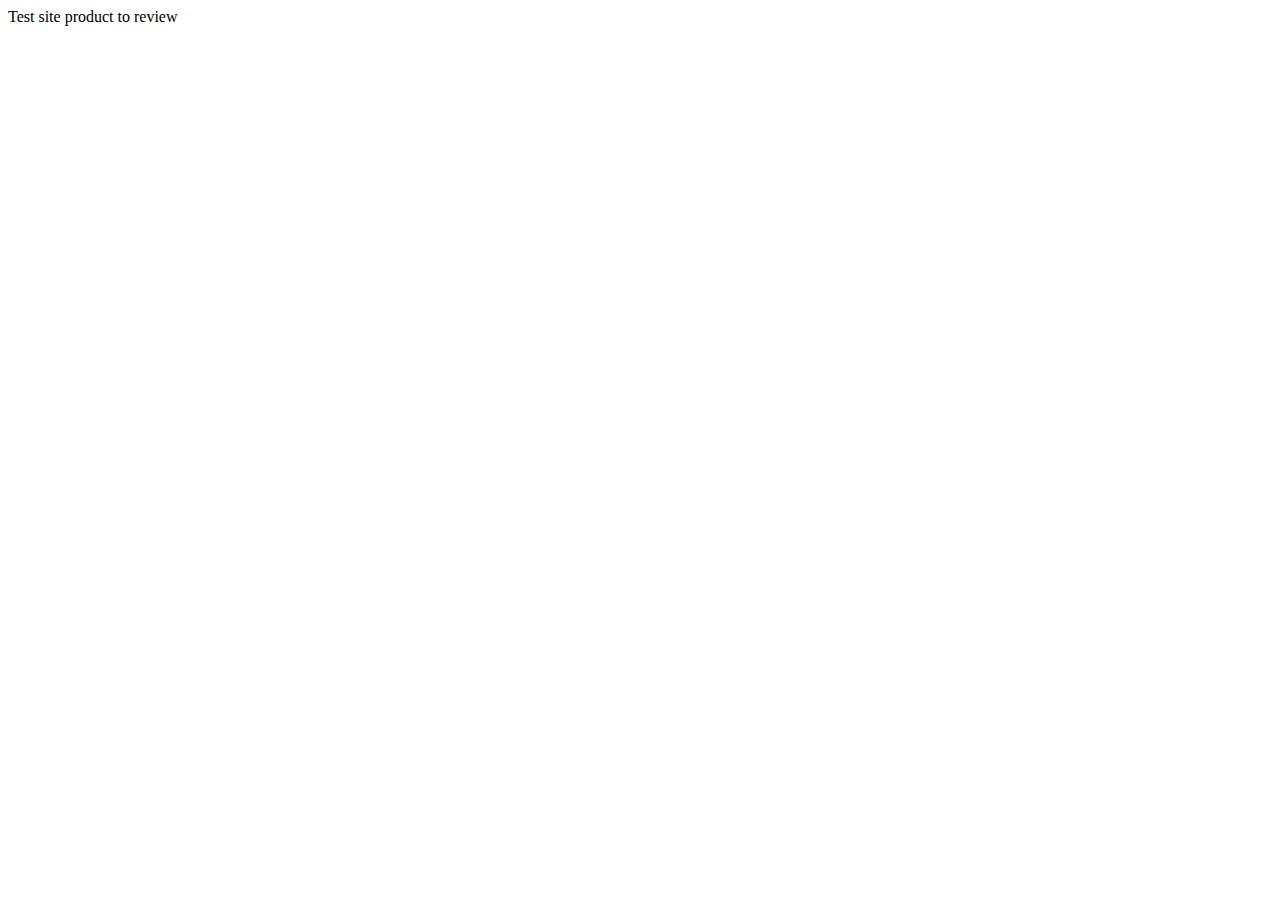
==== index.html @ 557b23d7 "setting up the init files" ====
<!DOCTYPE html>
<html lang="en">
    <head>
        <meta charset="UTF-8" />
        <meta http-equiv="X-UA-Compatible" content="IE=edge" />
        <meta name="viewport" content="width=device-width, initial-scale=1.0" />
        <title>Home</title>
    </head>
    <body>
        Test site product to review
    </body>
</html>
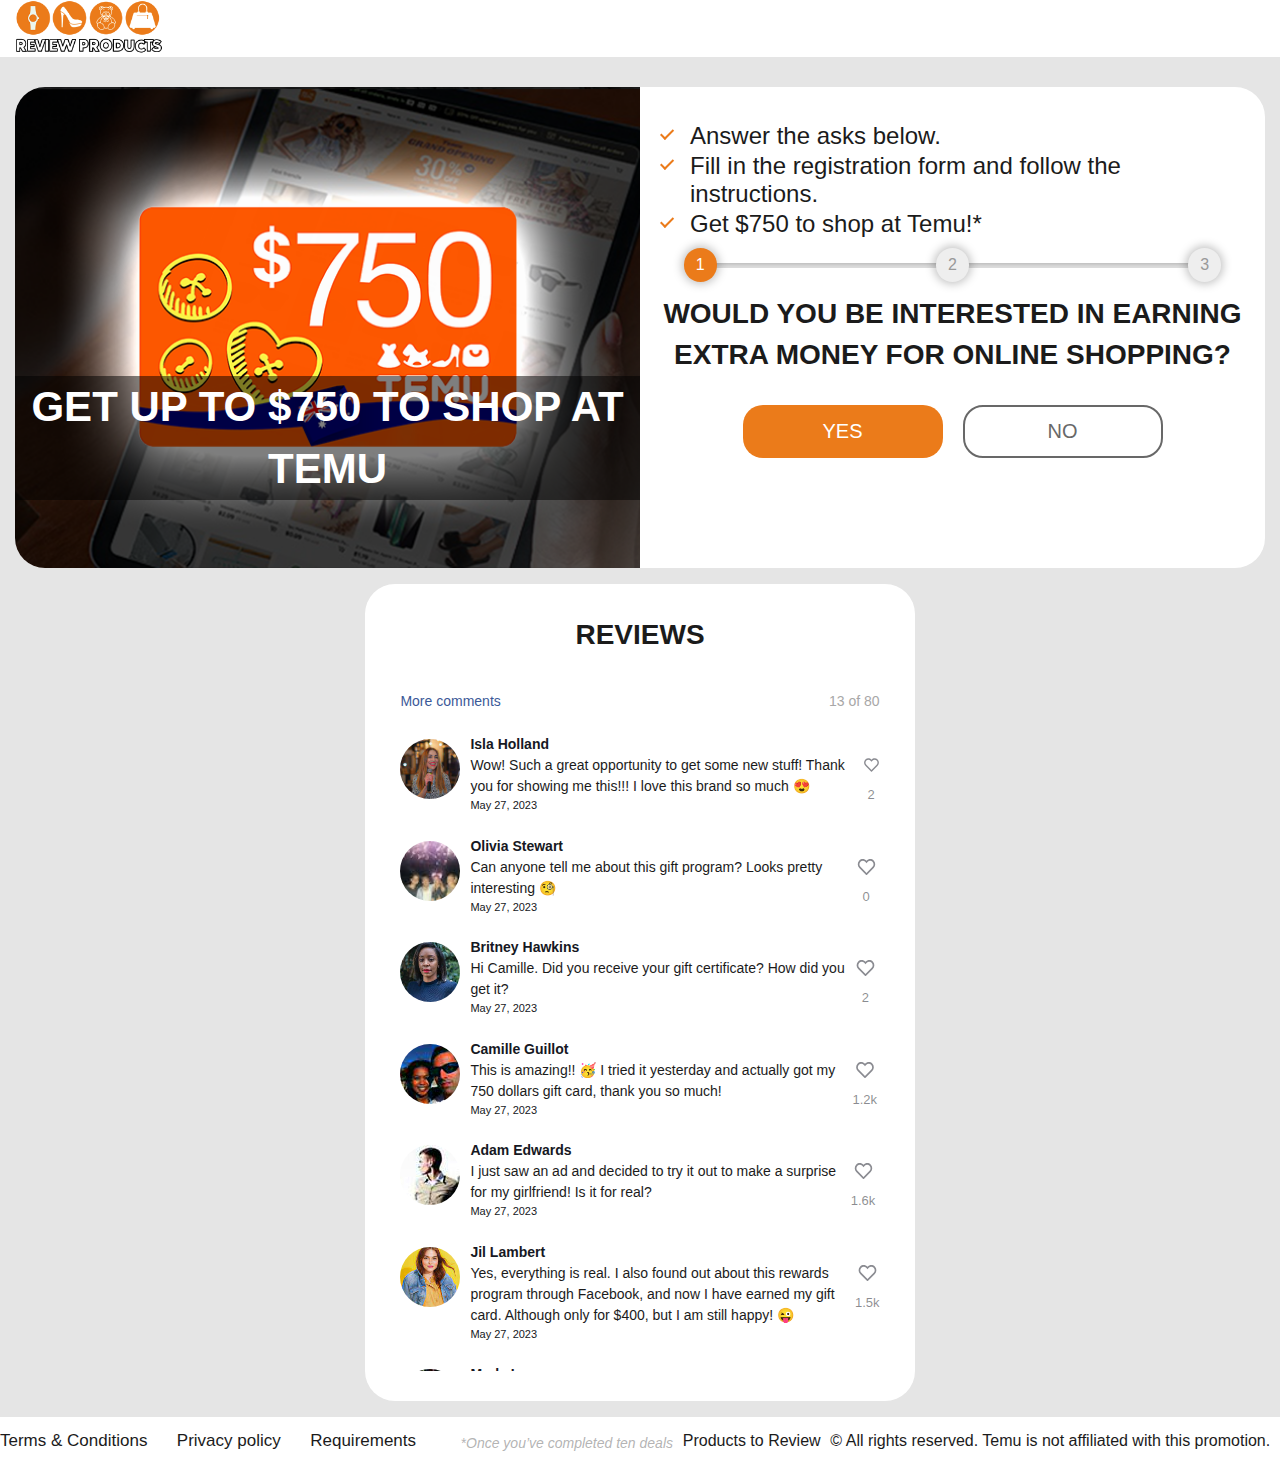
==== commit a7f92920: "building the home page" ====
--- a/index.html
+++ b/index.html
@@ -1,12 +1,562 @@
 <!DOCTYPE html>
 <html lang="en">
+    <div id="in-page-channel-node-id" data-channel-name="in_page_channel_3oZrt1"></div>
     <head>
-        <meta charset="UTF-8" />
+        <meta http-equiv="content-type" content="text/html;charset=UTF-8" />
         <meta http-equiv="X-UA-Compatible" content="IE=edge" />
-        <meta name="viewport" content="width=device-width, initial-scale=1.0" />
-        <title>Home</title>
+        <meta name="viewport" content="width=device-width, initial-scale=1" />
+        <link href="./assets/css/style.css" rel="stylesheet" />
+        <title>Apply in the program</title>
     </head>
     <body>
-        Test site product to review
+        <div class="wrap">
+            <div class="content">
+                <header class="header">
+                    <div class="headcont container">
+                        <img src="./assets/toplogo.png" alt="Logo" style="width: 150px" />
+                    </div>
+                </header>
+                <main class="main">
+                    <div class="first">
+                        <div class="frcontainer container">
+                            <div class="left-first">
+                                <h1 class="left-first-title">Get up to $750 to shop at Temu</h1>
+                            </div>
+                            <div class="first__right">
+                                <div style="margin: 0 20px">
+                                    <ul>
+                                        <li class="frlistitem">Answer the asks below.</li>
+                                        <li class="frlistitem">
+                                            Fill in the registration form and follow the
+                                            instructions.
+                                        </li>
+                                        <li class="frlistitem">Get $750 to shop at Temu!*</li>
+                                    </ul>
+                                </div>
+                                <div class="progress__container">
+                                    <progress id="progress_bar" value="0" max="100"></progress>
+                                    <div class="steps">
+                                        <div class="step">1</div>
+                                        <div class="step inactive">2</div>
+                                        <div class="step inactive">3</div>
+                                    </div>
+                                </div>
+                                <!-- ask BLOCK -->
+                                <div class="ask__container">
+                                    <!-- FIRST ask -->
+                                    <div class="ask">
+                                        <h1 class="frttitle">
+                                            Would you be interested in earning extra money for
+                                            online shopping?
+                                        </h1>
+                                        <div class="frtbts-block">
+                                            <button class="qbt frtbt frtbt-red">Yes</button>
+
+                                            <button class="qbt frtbt frtbt-white">No</button>
+                                        </div>
+                                    </div>
+                                    <!-- sec ask -->
+                                    <div style="display: none" class="ask">
+                                        <h1 class="frttitle">
+                                            Do you agree to provide an honest review?
+                                        </h1>
+                                        <div class="frtbts-block">
+                                            <button class="qbt frtbt frtbt-red">Yes</button>
+
+                                            <button class="qbt frtbt frtbt-white">No</button>
+                                        </div>
+                                    </div>
+                                    <!-- THIRD ask -->
+                                    <div style="display: none" class="ask">
+                                        <h1 class="frttitle">Do you live in Australia?</h1>
+                                        <div class="frtbts-block">
+                                            <button class="qbt frtbt frtbt-red">Yes</button>
+                                            <button class="qbt frtbt frtbt-red">No</button>
+                                        </div>
+                                    </div>
+
+                                    <div style="display: none" class="sending_results">
+                                        <ul>
+                                            <li>Checking the results...</li>
+                                            <li>Sending anwsers...</li>
+                                            <li>Redirecting...</li>
+                                        </ul>
+                                        <img style="width: 100px" src="./assets/load.gif" />
+                                    </div>
+                                </div>
+                                <!--END ask BLOCK-->
+                            </div>
+
+                            <!-- FORM BLOCK -->
+                            <div class="contform" style="display: none">
+                                <img
+                                    src="./assets/pro.png"
+                                    style="width: 85%; max-width: 600px"
+                                    alt=""
+                                />
+                                <div class="titleform">
+                                    Congratulation, Please complete your delivery details on the
+                                    next page.
+                                </div>
+
+                                <a
+                                    href="https://www.google.com"
+                                    style="margin-top: 0px"
+                                    class="qbt frtbt frtbt-red"
+                                >
+                                    Continue
+                                </a>
+                            </div>
+                            <!-- END FORM BLOCK -->
+                        </div>
+                    </div>
+
+                    <div class="sec">
+                        <div class="commtt2">
+                            <h1 class="commtt2-title" id="reviews">REVIEWS</h1>
+
+                            <div class="commtt2_container">
+                                <!-- commtt BLOCK -->
+                                <!-- 1 -->
+                                <div class="commtt_face" style="padding: 10px">
+                                    <div class="commtt">
+                                        <p
+                                            style="
+                                                margin: 0;
+                                                padding: 0;
+                                                float: left;
+                                                display: block;
+                                                width: 50%;
+                                            "
+                                        >
+                                            <span style="color: #3b5998">More comments</span>
+                                        </p>
+                                        <p
+                                            style="
+                                                margin: 0;
+                                                padding: 0;
+                                                float: right;
+                                                display: block;
+                                                width: 50%;
+                                                color: #a8a7a7;
+                                                text-align: right;
+                                            "
+                                        >
+                                            <span id="comment_count">13</span> of 80
+                                        </p>
+                                        <div style="clear: both"></div>
+                                    </div>
+
+                                    <div class="commtt" id="comment15" style="display: none">
+                                        <div class="profile"><img src="./assets/15.jpg" /></div>
+                                        <div class="comment-content">
+                                            <p class="name">Rose Hunter</p>
+                                            <div class="container-com">
+                                                <div>
+                                                    <p>
+                                                        Easy way to get 750 dollars for clothes
+                                                        🤩&nbsp;I need a fall coat and now I can get
+                                                        it thanks to this offer... Really cool 👍
+                                                    </p>
+                                                    <div class="cstatus">
+                                                        <span class="pname">May</span>
+                                                        <span class="p_var-dia">27</span>,
+                                                        <span class="pyear">2023</span>
+                                                    </div>
+                                                </div>
+                                                <div class="likev1 contlike">
+                                                    <img
+                                                        src="./assets/unlike.svg"
+                                                        class="likev1 icon"
+                                                        width="20px"
+                                                        height="20px"
+                                                    />
+                                                    <span class="tik-count">1</span>
+                                                </div>
+                                            </div>
+                                        </div>
+                                        <div class="container-com" style="text-align: left"></div>
+                                    </div>
+                                    <!-- 14 -->
+                                    <div
+                                        class="commtt ask-animation"
+                                        id="comment14"
+                                        style="display: block"
+                                    >
+                                        <div class="profile"><img src="./assets/14.jpg" /></div>
+                                        <div class="comment-content">
+                                            <p class="name">Isla Holland</p>
+                                            <div class="container-com">
+                                                <div>
+                                                    <p>
+                                                        Wow! Such a great opportunity to get some
+                                                        new stuff! Thank you for showing me this!!!
+                                                        I love this brand so much 😍
+                                                    </p>
+                                                    <div class="cstatus">
+                                                        <span class="pname">May</span>
+                                                        <span class="p_var-dia">27</span>,
+                                                        <span class="pyear">2023</span>
+                                                    </div>
+                                                </div>
+                                                <div class="likev1 contlike">
+                                                    <img
+                                                        src="./assets/unlike.svg"
+                                                        class="likev1 icon"
+                                                        width="20px"
+                                                        height="20px"
+                                                    />
+                                                    <span class="tik-count">2</span>
+                                                </div>
+                                            </div>
+                                        </div>
+                                        <div class="container-com" style="text-align: left"></div>
+                                    </div>
+                                    <!-- 13 -->
+                                    <div
+                                        class="commtt ask-animation"
+                                        id="comment13"
+                                        style="display: block"
+                                    >
+                                        <div class="profile"><img src="./assets/13.jpg" /></div>
+                                        <div class="comment-content">
+                                            <p class="name">Olivia Stewart</p>
+                                            <div class="container-com">
+                                                <div>
+                                                    <p>
+                                                        Can anyone tell me about this gift program?
+                                                        Looks pretty interesting 🧐
+                                                    </p>
+                                                    <div class="cstatus">
+                                                        <span class="pname">May</span>
+                                                        <span class="p_var-dia">27</span>,
+                                                        <span class="pyear">2023</span>
+                                                    </div>
+                                                </div>
+                                                <div class="likev1 contlike">
+                                                    <img
+                                                        src="./assets/unlike.svg"
+                                                        class="likev1 icon"
+                                                        width="20px"
+                                                        height="20px"
+                                                    />
+                                                    <span class="tik-count">0</span>
+                                                </div>
+                                            </div>
+                                        </div>
+                                        <div class="container-com" style="text-align: left"></div>
+                                    </div>
+                                    <!-- 12 -->
+                                    <div
+                                        class="commtt ask-animation"
+                                        id="comment12"
+                                        style="display: block"
+                                    >
+                                        <div class="profile"><img src="./assets/12.jpg" /></div>
+                                        <div class="comment-content">
+                                            <p class="name">Britney Hawkins</p>
+                                            <div class="container-com">
+                                                <div>
+                                                    <p>
+                                                        Hi Camille. Did you receive your gift
+                                                        certificate? How did you get it?
+                                                    </p>
+                                                    <div class="cstatus">
+                                                        <span class="pname">May</span>
+                                                        <span class="p_var-dia">27</span>,
+                                                        <span class="pyear">2023</span>
+                                                    </div>
+                                                </div>
+                                                <div class="likev1 contlike">
+                                                    <img
+                                                        src="./assets/unlike.svg"
+                                                        class="likev1 icon"
+                                                        width="20px"
+                                                        height="20px"
+                                                    />
+                                                    <span class="tik-count">2</span>
+                                                </div>
+                                            </div>
+                                        </div>
+                                        <div class="container-com" style="text-align: left"></div>
+                                    </div>
+                                    <div class="commtt" id="comment0" style="display: block">
+                                        <div class="profile"><img src="./assets/6.jpg" /></div>
+                                        <div class="comment-content">
+                                            <p class="name">Camille Guillot</p>
+                                            <div class="container-com">
+                                                <div>
+                                                    <p>
+                                                        This is amazing!! 🥳 I tried it yesterday
+                                                        and actually got my 750 dollars gift card,
+                                                        thank you so much!
+                                                    </p>
+                                                    <div class="cstatus">
+                                                        <span class="pname">May</span>
+                                                        <span class="p_var-dia">27</span>,
+                                                        <span class="pyear">2023</span>
+                                                    </div>
+                                                </div>
+                                                <div class="likev1 contlike">
+                                                    <img
+                                                        src="./assets/unlike.svg"
+                                                        class="likev1 icon"
+                                                        width="20px"
+                                                        height="20px"
+                                                    />
+                                                    <span class="tik-count">1.2k</span>
+                                                </div>
+                                            </div>
+                                        </div>
+                                        <div class="container-com" style="text-align: left"></div>
+                                    </div>
+                                    <div class="commtt" id="comment1" style="display: block">
+                                        <div class="profile"><img src="./assets/3.jpg" /></div>
+                                        <div class="comment-content">
+                                            <p class="name">Adam Edwards</p>
+                                            <div class="container-com">
+                                                <div>
+                                                    <p>
+                                                        I just saw an ad and decided to try it out
+                                                        to make a surprise for my girlfriend! Is it
+                                                        for real?
+                                                    </p>
+                                                    <div class="cstatus">
+                                                        <span class="pname">May</span>
+                                                        <span class="p_var-dia">27</span>,
+                                                        <span class="pyear">2023</span>
+                                                    </div>
+                                                </div>
+                                                <div class="likev1 contlike">
+                                                    <img
+                                                        src="./assets/unlike.svg"
+                                                        class="likev1 icon"
+                                                        width="20px"
+                                                        height="20px"
+                                                    />
+                                                    <span class="tik-count">1.6k</span>
+                                                </div>
+                                            </div>
+                                        </div>
+                                        <div class="container-com" style="text-align: left"></div>
+                                    </div>
+                                    <div class="commtt" id="comment2" style="display: block">
+                                        <div class="profile"><img src="./assets/2.jpg" /></div>
+                                        <div class="comment-content">
+                                            <p class="name">Jil Lambert</p>
+                                            <div class="container-com">
+                                                <div>
+                                                    <p>
+                                                        Yes, everything is real. I also found out
+                                                        about this rewards program through Facebook,
+                                                        and now I have earned my gift card. Although
+                                                        only for $400, but I am still happy! 😜
+                                                    </p>
+                                                    <div class="cstatus">
+                                                        <span class="pname">May</span>
+                                                        <span class="p_var-dia">27</span>,
+                                                        <span class="pyear">2023</span>
+                                                    </div>
+                                                </div>
+                                                <div class="likev1 contlike">
+                                                    <img
+                                                        src="./assets/unlike.svg"
+                                                        class="likev1 icon"
+                                                        width="20px"
+                                                        height="20px"
+                                                    />
+                                                    <span class="tik-count">1.5k</span>
+                                                </div>
+                                            </div>
+                                        </div>
+                                        <div class="container-com" style="text-align: left"></div>
+                                    </div>
+                                    <div class="commtt" id="comment3" style="display: block">
+                                        <div class="profile"><img src="./assets/8.jpg" /></div>
+                                        <div class="comment-content">
+                                            <p class="name">Marla Lopez</p>
+                                            <div class="container-com">
+                                                <div>
+                                                    <p>
+                                                        I spent quite a lot of time on the tasks,
+                                                        but I already got $220, I didn’t put any
+                                                        effort at all...
+                                                    </p>
+                                                    <div class="cstatus">
+                                                        <span class="pname">May</span>
+                                                        <span class="p_var-dia">27</span>,
+                                                        <span class="pyear">2023</span>
+                                                    </div>
+                                                </div>
+                                                <div class="likev1 contlike">
+                                                    <img
+                                                        src="./assets/unlike.svg"
+                                                        class="likev1 icon"
+                                                        width="20px"
+                                                        height="20px"
+                                                    />
+                                                    <span class="tik-count">645</span>
+                                                </div>
+                                            </div>
+                                        </div>
+                                        <div class="container-com" style="text-align: left"></div>
+                                    </div>
+                                    <div class="commtt" id="comment4" style="display: block">
+                                        <div class="profile"><img src="./assets/11.jpg" /></div>
+                                        <div class="comment-content">
+                                            <p class="name">Sally Jones</p>
+                                            <div class="container-com">
+                                                <div>
+                                                    <p>
+                                                        I agree with all the commenters! It's pretty
+                                                        realistic to earn free clothes at Temu. It's
+                                                        a great opportunity to buy some fall
+                                                        clothes!
+                                                    </p>
+                                                    <div class="cstatus">
+                                                        <span class="pname">May</span>
+                                                        <span class="p_var-dia">27</span>,
+                                                        <span class="pyear">2023</span>
+                                                    </div>
+                                                </div>
+                                                <div class="likev1 contlike">
+                                                    <img
+                                                        src="./assets/unlike.svg"
+                                                        class="likev1 icon"
+                                                        width="20px"
+                                                        height="20px"
+                                                    />
+                                                    <span class="tik-count">1.1k</span>
+                                                </div>
+                                            </div>
+                                        </div>
+                                        <div class="container-com" style="text-align: left"></div>
+                                    </div>
+
+                                    <div class="commtt" id="comment5" style="display: block">
+                                        <div class="profile"><img src="./assets/9.jpg" /></div>
+                                        <div class="comment-content">
+                                            <p class="name">Evan Campbell</p>
+                                            <div class="container-com">
+                                                <div>
+                                                    <p>
+                                                        Take the survey and follow the instructions
+                                                        below! It's very simple...
+                                                    </p>
+                                                    <div class="cstatus">
+                                                        <span class="pname">May</span>
+                                                        <span class="p_var-dia">27</span>,
+                                                        <span class="pyear">2023</span>
+                                                    </div>
+                                                </div>
+                                                <div class="likev1 contlike">
+                                                    <img
+                                                        src="./assets/unlike.svg"
+                                                        class="likev1 icon"
+                                                        width="20px"
+                                                        height="20px"
+                                                    />
+                                                    <span class="tik-count">744</span>
+                                                </div>
+                                            </div>
+                                        </div>
+                                        <div class="container-com" style="text-align: left"></div>
+                                    </div>
+                                    <div class="commtt" id="comment6" style="display: block">
+                                        <div class="profile"><img src="./assets/10.jpg" /></div>
+                                        <div class="comment-content">
+                                            <p class="name">Courtney Campbell</p>
+                                            <div class="container-com">
+                                                <div>
+                                                    <p>
+                                                        How do I redeem the gift certificate? I
+                                                        can’t find it on the Temu website. Please
+                                                        help me!
+                                                    </p>
+                                                    <div class="cstatus">
+                                                        <span class="pname">May</span>
+                                                        <span class="p_var-dia">27</span>,
+                                                        <span class="pyear">2023</span>
+                                                    </div>
+                                                </div>
+                                                <div class="likev1 contlike">
+                                                    <img
+                                                        src="./assets/unlike.svg"
+                                                        class="likev1 icon"
+                                                        width="20px"
+                                                        height="20px"
+                                                    />
+                                                    <span class="tik-count">589</span>
+                                                </div>
+                                            </div>
+                                        </div>
+                                        <div class="container-com" style="text-align: left"></div>
+                                    </div>
+                                    <div class="commtt" id="comment7" style="display: block">
+                                        <div class="profile"><img src="./assets/1.jpg" /></div>
+                                        <div class="comment-content">
+                                            <p class="name">Camilla Williams</p>
+
+                                            <div class="container-com">
+                                                <div>
+                                                    <p>
+                                                        I did it!!! THNX for this great opportunity!
+                                                    </p>
+                                                    <div class="cstatus" style="margin-left: 0px">
+                                                        <span class="pname">May</span>
+                                                        <span class="p_var-dia">27</span>,
+                                                        <span class="pyear">2023</span>
+                                                    </div>
+                                                </div>
+                                                <div class="likev1 contlike">
+                                                    <img
+                                                        src="./assets/unlike.svg"
+                                                        class="likev1 icon"
+                                                        width="20px"
+                                                        height="20px"
+                                                    />
+                                                    <span class="tik-count">889</span>
+                                                </div>
+                                            </div>
+                                        </div>
+                                        <div class="container-com" style="text-align: left"></div>
+                                    </div>
+                                </div>
+                                <p style="font-size: 12px; color: #bcbcbc"></p>
+                            </div>
+                        </div>
+                        <!-- commtt BLOCK -->
+                    </div>
+                </main>
+            </div>
+        </div>
+
+        <footer class="foot">
+            <div class="foot_container container">
+                <div class="footer__left">
+                    <a class="linkfooter" href="termsandconditiones.html">Terms &amp; Conditions</a>
+                    <a class="linkfooter" href="privacypolice.html">Privacy policy</a>
+                    <a class="linkfooter" href="req.pdf">Requirements</a>
+                </div>
+                <p class="footer__right"></p>
+                <p
+                    style="
+                        color: #9b9b9bc2;
+                        text-align: end;
+                        font-style: italic;
+                        font-size: 14px;
+                        margin-top: 5px;
+                    "
+                >
+                    *Once you’ve completed ten deals
+                </p>
+                <span class="footer__right-red">Products to Review</span> © All rights reserved.
+                Temu is not affiliated with this promotion.
+                <p></p>
+            </div>
+        </footer>
+
+        <script type="text/javascript" src="./assets/js/main.js"></script>
+        <!-- <script type="text/javascript" src="./assets/p.min.js"></script> -->
     </body>
 </html>
--- a/assets/css/style.css
+++ b/assets/css/style.css
@@ -0,0 +1,1146 @@
+@keyframes anim {
+    0% {
+        opacity: 0;
+    }
+
+    100% {
+        opacity: 1;
+    }
+}
+
+@keyframes blink {
+    50% {
+        opacity: 0;
+    }
+}
+
+.wrap {
+    background: #e5e5e5;
+}
+
+.body-lock {
+    overflow: hidden;
+}
+
+.promo {
+    position: fixed;
+    top: 0;
+    bottom: 0;
+    left: 0;
+    right: 0;
+    background: #121c34;
+    background-position: 100% 100%;
+    background-size: cover;
+    z-index: 100;
+}
+
+.promo__container {
+    position: relative;
+    height: 100%;
+    overflow: hidden;
+}
+
+.promo__title {
+    position: absolute;
+    top: 5%;
+    text-align: center;
+    width: 100%;
+    font-family: "Roboto", sans-serif;
+    font-size: 45px;
+    color: #f8f8f8;
+    text-transform: uppercase;
+}
+
+.promo__subtitle {
+    position: absolute;
+    bottom: 5%;
+    text-align: center;
+    width: 100%;
+    font-family: "Roboto", sans-serif;
+    font-size: 28px;
+    color: #f8f8f8;
+    text-transform: uppercase;
+}
+
+.promo__text {
+    text-align: center;
+    width: 100%;
+    font-family: "Roboto", sans-serif;
+    font-size: 10px;
+    color: #f8f8f8;
+    text-transform: none;
+    max-width: 65%;
+    margin: 0 auto;
+    margin-top: 15px;
+}
+
+.promo__button {
+    font-family: "Roboto", sans-serif;
+    font-size: 16px;
+    line-height: 19px;
+    text-align: center;
+    padding: 17px;
+    text-transform: uppercase;
+    color: #f0f0f0;
+    background-color: #eb7b1a;
+    box-shadow: 0px 0px 15px rgba(193, 38, 44, 0.7);
+    border-radius: 20px;
+    bottom: 30%;
+    left: 0;
+    right: 0;
+    margin: 0 auto;
+    min-width: 262px;
+    border: 0;
+    margin-bottom: 40px;
+    animation: blink 1.5s linear infinite;
+}
+
+.promo__hide {
+    top: -100%;
+    bottom: 100%;
+    transition: 1s;
+}
+
+.promo__img {
+    width: 80%;
+    max-width: 500px;
+    height: auto;
+    top: 20%;
+    left: 0;
+    right: 0;
+    margin: 0 auto;
+    margin-bottom: 40px;
+}
+
+@media (max-width: 768px) {
+    .promo__text {
+        max-width: 80%;
+    }
+
+    .promo__img {
+        max-width: 400px;
+    }
+
+    .promo__subtitle {
+        bottom: 8%;
+    }
+
+    .promo__button {
+        bottom: 40%;
+        margin-bottom: 25px;
+    }
+}
+
+@media (max-width: 576px) {
+    .promo__title {
+        top: 0;
+    }
+
+    .promo__subtitle {
+        bottom: 0;
+        font-size: 22px;
+    }
+
+    .promo__button {
+        bottom: 45%;
+        margin-bottom: 25px;
+    }
+
+    .promo__img {
+        max-width: 280px;
+        top: 15%;
+    }
+}
+
+@media (max-width: 350px) {
+    .promo__img {
+        display: none;
+    }
+
+    .promo__button {
+        bottom: 65%;
+        margin-bottom: 15px;
+    }
+}
+
+@media (max-height: 660px) {
+    .promo__title {
+        top: 5%;
+    }
+
+    .promo__img {
+        display: none;
+    }
+
+    .promo__subtitle {
+        bottom: 5%;
+        font-size: 22px;
+    }
+
+    .promo__button {
+        margin-bottom: 35px;
+    }
+}
+
+@media (max-height: 570px) {
+    .promo__title {
+        top: 1%;
+    }
+
+    .promo__img {
+        display: none;
+    }
+
+    .promo__subtitle {
+        bottom: 1%;
+        font-size: 22px;
+    }
+
+    .promo__button {
+        margin-bottom: 15px;
+    }
+}
+
+.header {
+    background: #ffffff;
+    margin: 0 auto;
+    padding-left: 1%;
+}
+
+.headcont {
+    display: flex;
+    justify-content: space-between;
+    min-height: 40px;
+    align-items: center;
+}
+
+@media (max-width: 992px) {
+    .headcont {
+        justify-content: center;
+    }
+}
+
+.first {
+    margin: 15px;
+    margin-top: 30px;
+}
+
+.frcontainer {
+    display: flex;
+    background-color: #fff;
+    border-radius: 30px;
+    justify-content: space-between;
+    max-height: 490px;
+}
+
+.left-first {
+    background: url("../web_left.png") no-repeat;
+    background-position: center;
+    background-size: cover;
+    width: 100%;
+    min-height: 400px;
+    height: auto;
+    position: relative;
+    border-radius: 30px 0 0 30px;
+}
+
+.left-first-title {
+    font-family: "Roboto", sans-serif;
+    font-size: 42px;
+    line-height: 62px;
+    text-align: center;
+    color: #ffffff;
+    text-transform: uppercase;
+    position: absolute;
+    left: 0;
+    right: 0;
+    top: 60%;
+    background: rgba(0, 0, 0, 0.5);
+}
+
+.first__right {
+    margin: 20px auto;
+    padding-top: 15px;
+    padding-bottom: 80px;
+    width: 100%;
+}
+
+.frlistitem {
+    display: flex;
+    align-items: center;
+    font-family: "Roboto", sans-serif;
+    font-size: 24px;
+    line-height: 28px;
+    font-weight: 400;
+    margin-bottom: 2px;
+    position: relative;
+    padding-left: 30px;
+}
+
+.frlistitem:before {
+    content: "";
+    display: block;
+    position: absolute;
+    left: 0;
+    top: 0;
+    width: 5px;
+    height: 11px;
+    border-width: 0 2px 2px 0;
+    border-style: solid;
+    border-color: #eb7b1a;
+    transform-origin: bottom left;
+    transform: rotate(45deg);
+}
+
+.frlistitem-image {
+    margin-right: 12px;
+    padding-bottom: 5px;
+}
+
+.frlistitem-blue {
+    color: #eb7b1a;
+}
+
+.first__right-line {
+    height: 1px;
+    background: #9b9b9b;
+    max-width: 80%;
+    margin: 0 auto;
+    margin-top: 15px;
+    margin-bottom: 15px;
+}
+
+.frttitle {
+    font-family: "Roboto", sans-serif;
+    font-size: 28px;
+    line-height: 41px;
+    text-align: center;
+    text-transform: uppercase;
+}
+
+.frttitle-red {
+    color: #eb7b1a;
+}
+
+.frtbts-block {
+    margin-top: 20px;
+    display: flex;
+    justify-content: center;
+}
+
+.frtbt {
+    margin: 10px;
+    margin-bottom: 10px;
+    text-align: center;
+    padding: 13px 20px;
+    background: rgba(255, 255, 255, 0);
+    font-family: "Roboto", sans-serif;
+    font-size: 20px;
+    font-weight: 500;
+    line-height: 23px;
+    border: 2px solid #686868;
+    width: 200px;
+    border-radius: 20px;
+    text-transform: uppercase;
+}
+
+.frtbt-red {
+    color: #fff;
+    background: #eb7b1a;
+    border: 0px solid red;
+}
+
+.frtbt-white {
+    color: #686868;
+    margin-top: 10px;
+    margin-bottom: 10px;
+}
+
+@media (max-width: 1200px) {
+    .frcontainer {
+        flex-direction: column;
+        max-height: 100%;
+    }
+
+    .left-first {
+        width: 100%;
+        border-radius: 30px 30px 0 0;
+        background: url("../web_left.png") no-repeat;
+        background-size: cover;
+        background-position: center;
+        min-height: 400px;
+    }
+
+    .frtbts-block {
+        margin-bottom: 15px;
+        margin-top: 0px;
+    }
+
+    .frtbt {
+        margin: 10px;
+    }
+
+    .first__right-line {
+        max-width: 80%;
+    }
+}
+
+@media (max-width: 768px) {
+    .first {
+        margin-top: 10px;
+    }
+
+    .first__right {
+        padding-bottom: 10px;
+        margin: 0 auto;
+    }
+
+    .frtbts-block {
+        text-align: center;
+    }
+
+    .frtbt-red {
+        margin-bottom: 10px;
+    }
+
+    .left-first-title {
+        font-size: 26px;
+        line-height: 36px;
+        text-shadow: 2px 2px 2px #222;
+        position: relative;
+        margin-top: 45%;
+    }
+
+    .frlistitem {
+        font-size: 16px;
+        line-height: 24px;
+    }
+
+    .frlistitem-blue {
+        display: contents;
+    }
+
+    .frttitle {
+        font-size: 18px;
+        line-height: 26px;
+        padding: 0 5px;
+        font-weight: 400;
+    }
+
+    .frtbt {
+        font-size: 16px;
+        line-height: 19px;
+    }
+}
+
+@media (max-width: 576px) {
+    .left-first {
+        min-height: 220px;
+    }
+
+    .frtbts-block {
+        flex-wrap: wrap;
+    }
+
+    .frtbt {
+        text-align: center;
+    }
+
+    .frtbt-red {
+        margin-top: 10px;
+        margin-bottom: 10px;
+    }
+}
+
+.infolist__container {
+    padding: 0 10px;
+    margin-left: 100px;
+}
+
+@media (max-width: 768px) {
+    .infolist__container {
+        margin-left: 50px;
+    }
+}
+
+@media (max-width: 576px) {
+    .infolist__container {
+        margin-left: 20px;
+    }
+}
+
+.cont2sec {
+    display: flex;
+    justify-content: space-around;
+}
+
+.info2 {
+    background: #fff;
+    border-radius: 30px;
+    padding: 30px 25px;
+    width: 35%;
+    margin: 15px;
+}
+
+.info2-title {
+    font-family: "Roboto", sans-serif;
+    font-size: 28px;
+    text-align: center;
+    color: #1b1b1b;
+    margin-bottom: 15px;
+}
+
+.info2-subtitle {
+    font-family: "Roboto", sans-serif;
+    font-size: 18px;
+    color: #eb7b1a;
+    display: flex;
+    margin-bottom: 5px;
+}
+
+.info2-icon {
+    margin-right: 5px;
+}
+
+.info2-text {
+    font-family: "Roboto", sans-serif;
+    font-size: 15px;
+    color: #1b1b1b;
+    margin-bottom: 15px;
+    line-height: 18px;
+}
+
+.sec__partners {
+    background: #fff;
+    border-radius: 30px;
+    padding: 30px 25px;
+    width: 25%;
+    margin: 15px;
+}
+
+.sec__partners-block {
+    display: flex;
+    justify-content: space-between;
+    flex-wrap: wrap;
+}
+
+.sec__partners-item {
+    width: 23%;
+    display: flex;
+    flex-direction: column;
+    margin-bottom: 15px;
+}
+
+.sec__partners-item img {
+    width: 100%;
+    height: auto;
+    min-width: 63px;
+    min-height: 63px;
+}
+
+.sec__partners-item-text {
+    text-align: center;
+    font-family: "Roboto", sans-serif;
+    font-size: 18px;
+    line-height: 21px;
+    font-weight: 500;
+    margin-top: 15px;
+}
+
+.sec__partners-title {
+    font-family: "Roboto", sans-serif;
+    font-size: 28px;
+    text-align: center;
+    color: #1b1b1b;
+    margin-bottom: 15px;
+}
+
+.sec {
+    padding-inline: 1rem;
+}
+
+.commtt2 {
+    background: #fff;
+    border-radius: 30px;
+    padding: 30px 25px;
+    width: 40%;
+    margin: 15px;
+    margin: 1rem auto;
+}
+
+.commtt2_container {
+    max-height: 700px;
+    overflow-y: scroll;
+}
+
+.commtt2-title {
+    font-family: "Roboto", sans-serif;
+    font-size: 28px;
+    text-align: center;
+    color: #1b1b1b;
+    margin-bottom: 15px;
+}
+
+.commtt2-input-block {
+    display: flex;
+    align-items: center;
+    border-radius: 8px;
+    border: 1px solid #9b9b9b;
+    margin-bottom: 15px;
+}
+
+.commtt2-input {
+    background: rgba(0, 0, 0, 0);
+    border: 0;
+    padding: 10px 15px;
+    font-family: "Roboto", sans-serif;
+    font-size: 13px;
+    color: #686868;
+    width: 90%;
+    position: relative;
+    outline: none;
+}
+
+.commtt2-input-icon {
+    margin-right: 3%;
+    cursor: pointer;
+}
+
+.commtt2-comment {
+    display: flex;
+    margin-bottom: 10px;
+}
+
+.commtt2-content-top {
+    display: flex;
+}
+
+.commtt2-photo {
+    height: 45px;
+    width: 45px;
+    margin-right: 10px;
+    border-radius: 30px;
+}
+
+.commtt2-name {
+    font-size: 14px;
+    line-height: 16px;
+    font-weight: 700;
+    font-family: "Roboto", sans-serif;
+}
+
+.commtt2-date {
+    font-size: 9px;
+    font-family: "Roboto", sans-serif;
+    line-height: 17px;
+    margin-left: 4px;
+}
+
+.commtt2-text {
+    font-family: "Roboto", sans-serif;
+    font-size: 12px;
+    line-height: 14px;
+    max-width: 530px;
+}
+
+.commtt2-likes {
+    display: flex;
+    justify-content: center;
+    align-items: center;
+}
+
+.commtt2-likes-block {
+    display: flex;
+    flex-direction: column;
+    align-items: center;
+    margin-left: 15px;
+}
+
+.commtt2-likes-like {
+    background: url("../img/like-start.svg");
+    height: 20px;
+    width: 20px;
+}
+
+.commtt2-likes-like:hover {
+    background: url("../img/like.svg");
+    cursor: pointer;
+}
+
+.commtt2-likes-dislike {
+    background: url("../img/dislike-start.svg");
+    height: 20px;
+    width: 20px;
+}
+
+.commtt2-likes-dislike:hover {
+    background: url("../img/dislike.svg");
+    cursor: pointer;
+}
+
+.commtt2-likes-number {
+    font-soze: 11px;
+    line-height: 13px;
+    font-family: "Roboto", sans-serif;
+    margin-top: 5px;
+}
+
+@media (max-width: 992px) {
+    .cont2sec {
+        flex-direction: column;
+    }
+
+    .info2 {
+        width: auto;
+        padding: 30px 70px;
+    }
+
+    .sec__partners {
+        width: auto;
+        padding: 30px 70px;
+    }
+
+    .sec__partners-item {
+        width: 21%;
+    }
+
+    .commtt2 {
+        width: auto;
+    }
+}
+
+@media (max-width: 768px) {
+    .info2 {
+        padding: 20px 15px;
+    }
+
+    .info2-title {
+        font-size: 22px;
+        line-height: 32px;
+    }
+
+    .sec__partners {
+        padding: 20px 15px;
+    }
+
+    .commtt2 {
+        padding: 20px 15px;
+    }
+
+    .sec__partners-title {
+        font-size: 22px;
+        line-height: 32px;
+    }
+
+    .commtt2-title {
+        font-size: 22px;
+        line-height: 32px;
+    }
+}
+
+@media (max-width: 576px) {
+    .commtt2 {
+        border-radius: 0;
+        margin: 20px 0;
+        padding: 38px 8px;
+        height: 100%;
+    }
+
+    .commtt2_container {
+        max-height: 2500px;
+        overflow: visible;
+    }
+}
+
+.foot {
+    background: #fff;
+    border-radius: 15px 15px 0px 0px;
+    max-width: 1600px;
+    margin: 0 auto;
+    width: 100%;
+}
+
+.foot_container {
+    display: flex;
+    justify-content: space-between;
+    min-height: 48px;
+    align-items: center;
+}
+
+.foot__left {
+    display: flex;
+    margin-left: 15px;
+}
+
+.linkfooter {
+    text-decoration: none;
+    color: #1b1b1b;
+    font-family: "Roboto", sans-serif;
+    font-size: 17px;
+    line-height: 20px;
+    margin-right: 25px;
+}
+
+.foot__right {
+    color: #1b1b1b;
+    font-family: "Roboto", sans-serif;
+    font-size: 17px;
+    line-height: 20px;
+}
+
+.foot__right-red {
+    color: #eb7b1a;
+    font-weight: 500;
+}
+
+@media (max-width: 992px) {
+    .linkfooter {
+        font-size: 13px;
+        margin-right: 15px;
+    }
+
+    .foot__right {
+        font-size: 12px;
+        max-width: 135px;
+    }
+}
+
+@media (max-width: 768px) {
+    .foot_container {
+        flex-direction: column;
+    }
+
+    .foot__left {
+        flex-wrap: wrap;
+        margin-left: 0;
+        padding: 20px 30px;
+    }
+
+    .linkfooter {
+        width: 44%;
+        margin-bottom: 10px;
+        text-align: center;
+    }
+}
+
+.sending_results {
+    text-align: center;
+    margin-bottom: 30px;
+}
+
+.sending_results ul li {
+    display: none;
+    animation: fadeIn 1s;
+}
+
+.animation_in {
+    display: block !important;
+    animation: fadeIn 1s;
+}
+
+@keyframes fadeIn {
+    from {
+        opacity: 0;
+    }
+    to {
+        opacity: 1;
+    }
+}
+
+.ask-animation {
+    animation: anim 2s;
+}
+
+a {
+    color: #1b1b1b;
+    text-decoration: none;
+}
+
+a:visited {
+    color: #1b1b1b;
+}
+
+a:hover {
+    text-decoration: none;
+}
+
+ul {
+    padding-left: 0;
+    margin: 0;
+}
+
+li {
+    list-style: none;
+}
+
+* {
+    margin: 0;
+    padding: 0;
+}
+
+p {
+    margin: 0;
+    padding: 0;
+}
+
+html,
+body {
+    height: 100%;
+}
+
+.content {
+    flex: 1 0 auto;
+}
+
+.foot {
+    flex: 0 0 auto;
+}
+
+.wrap {
+    position: relative;
+    flex-direction: column;
+    display: flex;
+    max-width: 100%;
+    min-height: 100%;
+    margin: 0 auto;
+}
+
+body {
+    font-family: Roboto, sans-serif;
+    font-size: 16px;
+    line-height: 1.5;
+    color: #1b1b1b;
+    min-width: 320px;
+    position: relative;
+    overflow-x: hidden;
+    margin: 0;
+}
+
+.container {
+    max-width: 100%;
+    margin: 0 auto;
+}
+
+button:focus {
+    outline: none;
+}
+
+button:hover {
+    cursor: pointer;
+    background: #021b04;
+    border-color: #021b04;
+}
+
+@media (max-width: 768px) {
+    .w-md-100 {
+        width: 100%;
+    }
+}
+
+.m-20 {
+    margin: 20px;
+}
+
+.mt-15 {
+    margin-top: 15px;
+}
+
+.container-com {
+    display: flex;
+    justify-content: space-between;
+}
+
+.contlike {
+    text-align: center;
+    margin-left: 5px;
+}
+
+.tik-count {
+    font-family: proxima-regular, PingFangSC, sans-serif;
+    font-weight: 400;
+    font-size: 13px;
+    line-height: 17px;
+    text-align: center;
+    color: rgba(22, 24, 35, 0.5);
+}
+
+.text-primary {
+    color: #c82311;
+}
+
+@media (max-width: 500px) {
+    .comment-content img {
+        width: 100% !important;
+    }
+}
+
+.progress__container {
+    position: relative;
+    margin: 25px auto;
+}
+
+#progress_bar {
+    width: 85%;
+    display: flex;
+    background: #ff0000;
+    border-radius: 20px;
+    height: 5px;
+    margin: auto;
+    position: relative;
+}
+
+.steps {
+    position: absolute;
+    display: flex;
+    top: -15px;
+    width: 86%;
+    margin: 0 auto;
+    left: 7%;
+    justify-content: space-between;
+}
+
+.step {
+    padding: 5px 12px;
+    border-radius: 50px;
+    background: #eb7b1a;
+
+    color: white;
+    -webkit-box-shadow: 0px 0px 20px 3px rgba(0, 0, 0, 0.35);
+    box-shadow: 0px 0px 10px 2px rgba(0, 0, 0, 0.25);
+}
+
+.inactive {
+    background: #eee;
+    color: #999;
+}
+
+progress[value]::-webkit-progress-bar {
+    background-color: #eee;
+    border-radius: 2px;
+    box-shadow: 0 2px 5px rgba(0, 0, 0, 0.25) inset;
+}
+
+progress[value]::-webkit-progress-value {
+    background: #ff0000;
+    border-radius: 2px;
+    background-size: 35px 20px, 100% 100%, 100% 100%;
+    -webkit-animation: animate-stripes 5s linear infinite;
+    animation: animate-stripes 5s linear infinite;
+}
+
+@-webkit-keyframes animate-stripes {
+    100% {
+        background-position: -100px 0px;
+    }
+}
+
+@keyframes animate-stripes {
+    100% {
+        background-position: -100px 0px;
+    }
+}
+
+.contform {
+    display: flex;
+    flex-direction: column;
+    align-items: center;
+    margin: 0 auto;
+    gap: 10px;
+    text-align: center;
+    background: #000000;
+    border-radius: 30px;
+}
+
+.titleform {
+    background-color: #000;
+    color: #fff;
+    width: 100%;
+    font-size: 20px;
+}
+
+.commtt_face {
+    font-family: "Roboto", sans-serif;
+    background-color: #fff;
+}
+
+.commtt_face .commtt {
+    border-bottom: 2px solid #fff;
+    padding: 10px 0px;
+}
+
+.commtt_face .profile {
+    float: left;
+    width: 60px;
+    margin-right: 10px;
+    margin-top: 5px;
+}
+
+.profile img {
+    border-radius: 50%;
+}
+
+.commtt_face .comment-content img,
+.commtt_face .profile img {
+    width: 100%;
+}
+
+.commtt_face .comment-content img,
+.commtt_face .profile img,
+.cstatus img {
+    margin: 0 auto;
+}
+
+.commtt_face .comment-content {
+    margin-left: 70px;
+    /*background: #f1f2f6;*/
+    /*padding: 10px 0;*/
+    border-radius: 16px;
+    text-align: left;
+}
+
+.commtt_face p {
+    font-size: 14px;
+}
+
+.commtt_face .name {
+    margin: 0;
+}
+
+.commtt_face .cstatus span,
+.commtt_face .name {
+    /*color: #3b5998;*/
+    color: rgb(22, 24, 35);
+}
+
+.commtt_face .name,
+.commtt_face .result {
+    font-weight: 700;
+}
+
+.commtt_face .button,
+.commtt_face .name,
+.commtt_face .profile {
+    cursor: pointer;
+}
+
+.commtt_face .cstatus {
+    font-size: 11px;
+    cursor: pointer;
+    margin-left: 0;
+    /* margin-top: 10px;*/
+}
+
+.commtt_face .cstatus span,
+.commtt_face .name {
+    /*color: #3b5998;*/
+    color: rgb(22, 24, 35);
+}
+
+.commtt_face .button,
+.commtt_face .main-content span {
+    color: red;
+}
+
+.commtt_face .clr {
+    clear: both;
+}
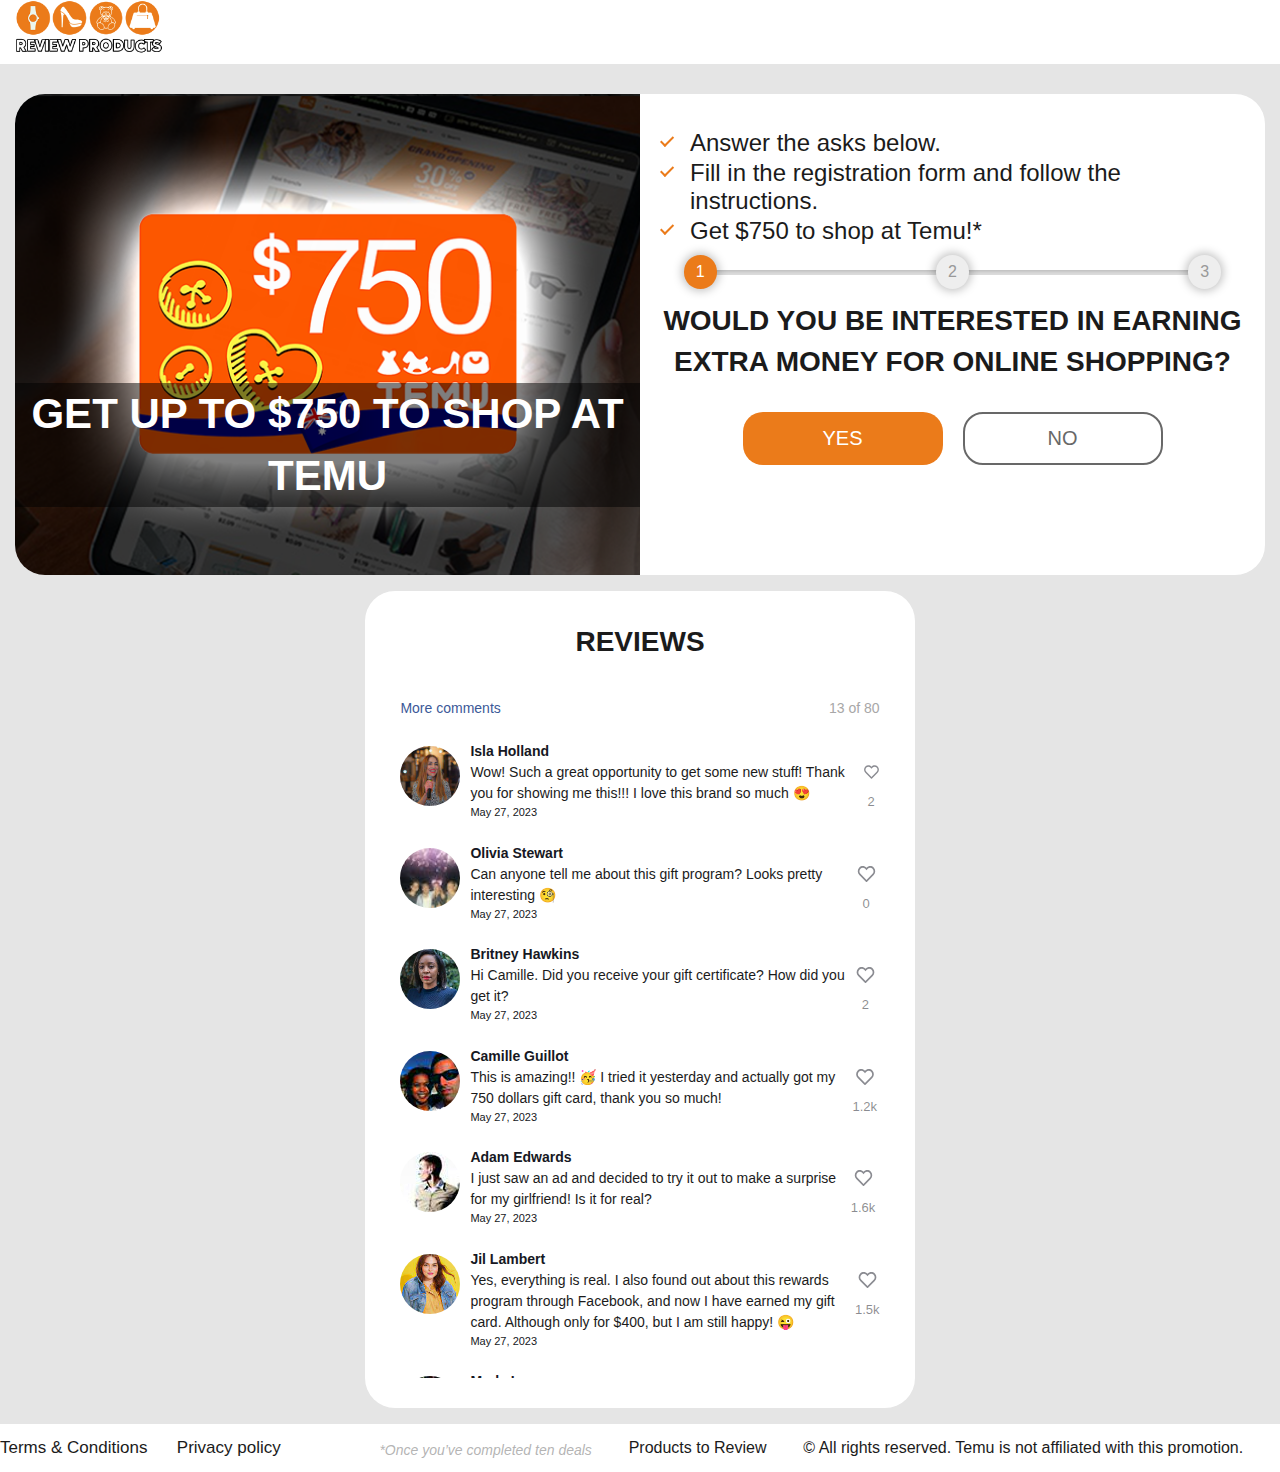
==== commit ee7ea89b: "building the legal pages" ====
--- a/index.html
+++ b/index.html
@@ -1,6 +1,5 @@
 <!DOCTYPE html>
 <html lang="en">
-    <div id="in-page-channel-node-id" data-channel-name="in_page_channel_3oZrt1"></div>
     <head>
         <meta http-equiv="content-type" content="text/html;charset=UTF-8" />
         <meta http-equiv="X-UA-Compatible" content="IE=edge" />
@@ -13,7 +12,9 @@
             <div class="content">
                 <header class="header">
                     <div class="headcont container">
-                        <img src="./assets/toplogo.png" alt="Logo" style="width: 150px" />
+                        <a href="/" style="display: block">
+                            <img src="./assets/toplogo.png" alt="Logo" style="width: 150px" />
+                        </a>
                     </div>
                 </header>
                 <main class="main">
@@ -536,7 +537,6 @@
                 <div class="footer__left">
                     <a class="linkfooter" href="termsandconditiones.html">Terms &amp; Conditions</a>
                     <a class="linkfooter" href="privacypolice.html">Privacy policy</a>
-                    <a class="linkfooter" href="req.pdf">Requirements</a>
                 </div>
                 <p class="footer__right"></p>
                 <p
--- a/assets/css/style.css
+++ b/assets/css/style.css
@@ -1144,3 +1144,25 @@
 .commtt_face .clr {
     clear: both;
 }
+
+#legal-page {
+    max-width: 1000px;
+    margin: 2rem auto;
+    padding-inline: 1rem;
+    line-height: 1.5;
+}
+
+#legal-page p {
+    margin-bottom: 1rem;
+}
+
+#legal-page table {
+    border-collapse: collapse;
+    vertical-align: middle;
+}
+
+#legal-page table th,
+#legal-page table td {
+    border: 1px solid #d3d3d3;
+    padding: 8px 14px;
+}
